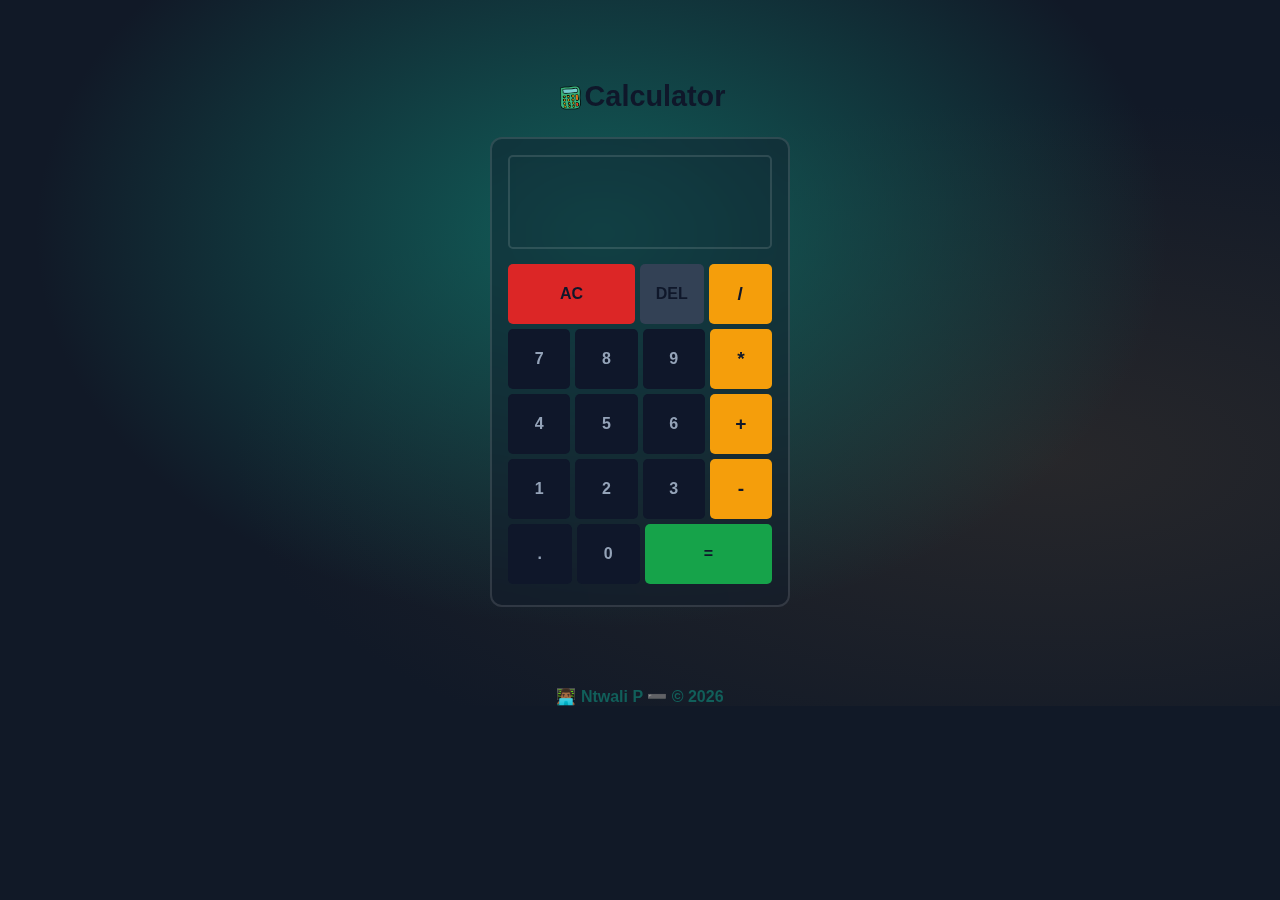
==== index.html @ 82afcaf2 "some changes 😂🫱🏾‍🫲🏾" ====
<!DOCTYPE html>
<html lang="en">

<head>
    <meta charset="UTF-8">
    <meta name="viewport" content="width=device-width, initial-scale=1.0">
    <link rel="shortcut icon" href="./img/calculator.png" type="image/x-icon">
    <title>Calculator</title>

    <link rel="stylesheet" href="./style.css">

</head>

<body>
    <div class="container">

        <div class="title">
            <img src="./img/calculator.png" alt="icon">
            <h1>Calculator</h1>
        </div>

        <div class="calculator">

            <div class="calculator__display">
                <div class="top"></div>
                <div class="bottom"></div>
            </div>

            <div class="calculator__keys">
                <button class="clear special">AC</button>
                <button class="delete">DEL</button>
                <button class="operator">/</button>

            </div>
            <div class="calculator__keys">
                <button class="value">7</button>
                <button class="value">8</button>
                <button class="value">9</button>
                <button class="operator">*</button>
            </div>
            <div class="calculator__keys">
                <button class="value">4</button>
                <button class="value">5</button>
                <button class="value">6</button>
                <button class="operator">+</button>
            </div>
            <div class="calculator__keys">
                <button class="value">1</button>
                <button class="value">2</button>
                <button class="value">3</button>
                <button class="operator">-</button>
            </div>

            <div class="calculator__keys">
                <button class="decimal">.</button>
                <button class="value">0</button>
                <button class="special equal">=</button>
            </div>
        </div>
    </div>
    <!-- ================================ -->
    <footer>
        <p>
            <a href="" target="_blank"> 👨🏾‍💻 Ntwali P ➖</a>
        </p> &copy
        <script>document.write(new Date().getFullYear());
        </script>
    </footer>

    <!-- Javascript -->
    <script src="./script.js"></script>
</body>

</html>
---- style.css ----
* {
    margin: 0;
    padding: 0;
    box-sizing: border-box;
}

body {
    font-family: sans-serif;
    background-color: #111927;
    background-image:
        radial-gradient(at 47% 33%, hsl(176.10, 69%, 22%) 0, transparent 59%),
        radial-gradient(at 82% 65%, hsl(240.00, 4%, 16%) 0, transparent 55%);
    background-repeat: no-repeat;
}

.container {
    max-width: 300px;
    margin: 5rem auto;
}

.title {
    display: flex;
    justify-content: center;
    margin-bottom: 1.5rem;
}

.title img {
    width: 30px;
    object-fit: contain;
}

.title h1 {
    font-size: 1.8em;
    font-weight: 700;
    color: #0f172a;
}

.calculator {
    backdrop-filter: blur(10px) saturate(100%);
    -webkit-backdrop-filter: blur(10px) saturate(100%);
    background-color: rgba(17, 25, 40, 0.44);
    border-radius: 12px;
    border: 2px solid rgba(255, 255, 255, 0.125);
    width: 100%;
    padding: 1rem;

}

/* --- Calculator Display Styling --- */
.calculator__display {
    padding: 5px;
    text-align: right;
    border: 2px solid rgba(255, 255, 255, 0.125);
    border-radius: 5px;
    margin-bottom: 15px;
    color: #94a3b8;
    font-weight: 600;
    word-wrap: break-word;
    word-break: break-all;
}

.calculator__display>.top {
    font-size: 1.5rem;
    min-height: 2rem;
}

.calculator__display>.bottom {
    font-size: 2.5rem;
    min-height: 3rem;
}

/* --- Calculator Keys Styling --- */
.calculator__keys {
    /* border: 2px solid green; */
    display: flex;
    flex-wrap: wrap;
    gap: 5px;
}

/* --- General Buttons Styling --- */
.calculator__keys button {
    height: 60px;
    outline: none;
    border-radius: 5px;
    border: none;
    flex: 1;
    margin-bottom: 5px;
    font-size: 1rem;
    font-weight: 700;
    background-color: #0f172a;
    color: #94a3b8;
    cursor: pointer;
}

.calculator__keys button:hover {
    background-color: #334155;
    color: #0f172a;
}

.calculator__keys button:active {
    transform: scale(0.95);
}

.calculator__keys>.special {
    flex: 2;
}

/* --- Operator Buttons Styling */
.calculator__keys>.operator {
    font-size: 1.2rem;
    background-color: #f59e0b;
    color: #0f172a;
}

.calculator__keys>.operator:hover {
    background-color: #fbbf24;
}

/* --- Equal Button Styling --- */
.calculator__keys>.equal {
    background-color: #16a34a;
    color: #0f172a;
}

.calculator__keys>.equal:hover {
    background-color: #22c55e;
}

/* --- Clear Button Styling --- */
.calculator__keys>.clear {
    background-color: #dc2626;
    color: #0f172a;
}

.calculator__keys>.clear:hover {
    background-color: #ef4444;
}

/* --- Del and % Button Styling --- */
.calculator__keys>.delete,
.calculator__keys>.percentage {
    background-color: #334155;
    color: #0f172a;
}

.calculator__keys>.delete:hover,
.calculator__keys>.percentage:hover {
    background-color: #0f172a;
    color: #334155;
}

/* --- Footer Styling --- */
footer {
    text-align: center;
    color: #115f5a;
    font-weight: 700;
}

footer>p {
    display: inline-block;
}

footer a {
    text-decoration: none;
    color: #115f5a;
}
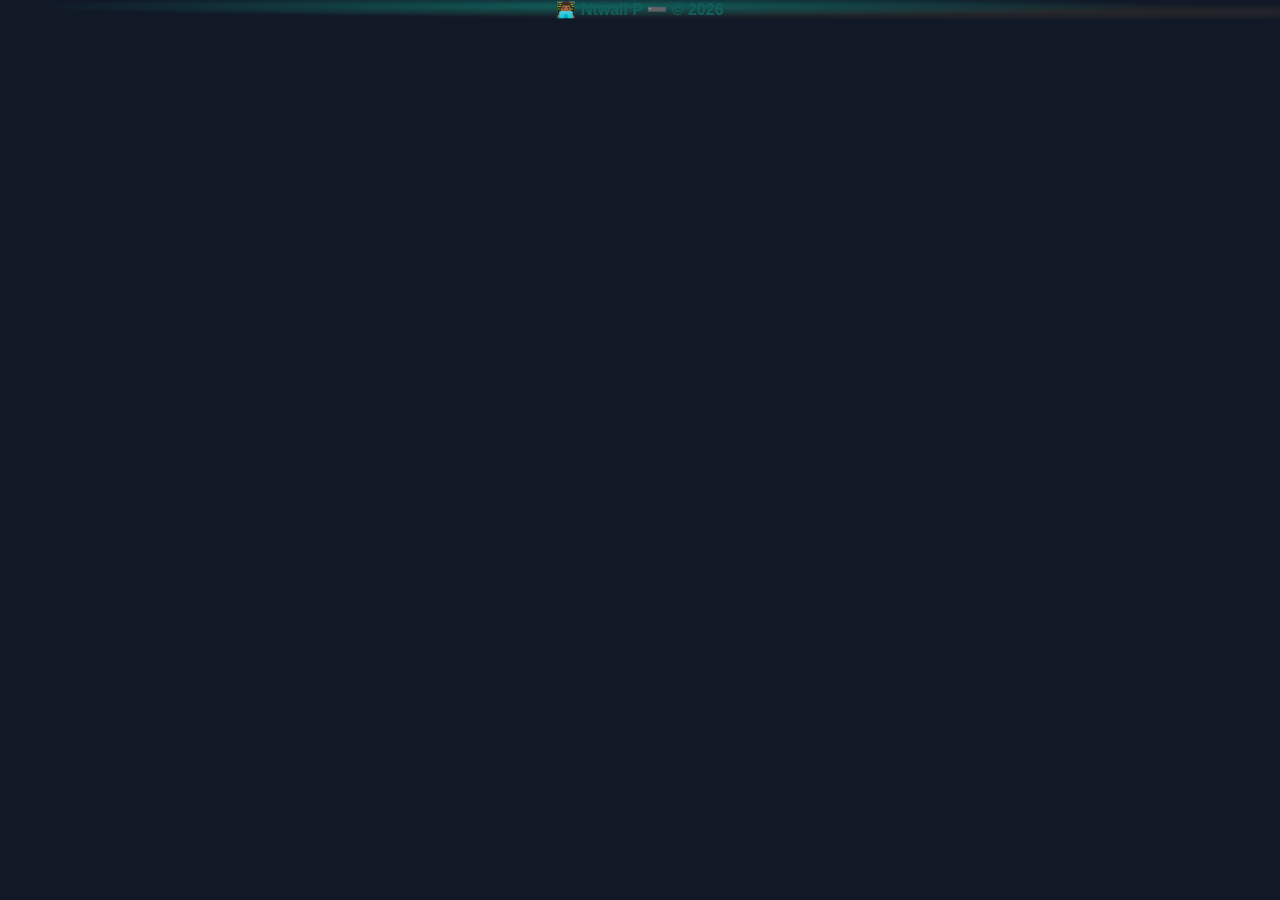
==== commit 821962f3: "some changes" ====
--- a/index.html
+++ b/index.html
@@ -1,18 +1,16 @@
 <!DOCTYPE html>
 <html lang="en">
-
-<head>
-    <meta charset="UTF-8">
-    <meta name="viewport" content="width=device-width, initial-scale=1.0">
-    <link rel="shortcut icon" href="./img/calculator.png" type="image/x-icon">
+  <head>
+    <meta charset="UTF-8" />
+    <meta name="viewport" content="width=device-width, initial-scale=1.0" />
+    <link rel="shortcut icon" href="./img/calculator.png" type="image/x-icon" />
     <title>Calculator</title>
 
-    <link rel="stylesheet" href="./style.css">
+    <link rel="stylesheet" href="./style.css" />
+  </head>
 
-</head>
-
-<body>
-    <div class="container">
+  <body>
+    <!-- <div class="container">
 
         <div class="title">
             <img src="./img/calculator.png" alt="icon">
@@ -57,18 +55,19 @@
                 <button class="special equal">=</button>
             </div>
         </div>
-    </div>
+    </div> -->
     <!-- ================================ -->
     <footer>
-        <p>
-            <a href="" target="_blank"> 👨🏾‍💻 Ntwali P ➖</a>
-        </p> &copy
-        <script>document.write(new Date().getFullYear());
-        </script>
+      <p>
+        <a href="iamntwali.netlify.app" target="_blank"> 👨🏾‍💻 Ntwali P ➖</a>
+      </p>
+      &copy
+      <script>
+        document.write(new Date().getFullYear());
+      </script>
     </footer>
 
     <!-- Javascript -->
     <script src="./script.js"></script>
-</body>
-
-</html>+  </body>
+</html>
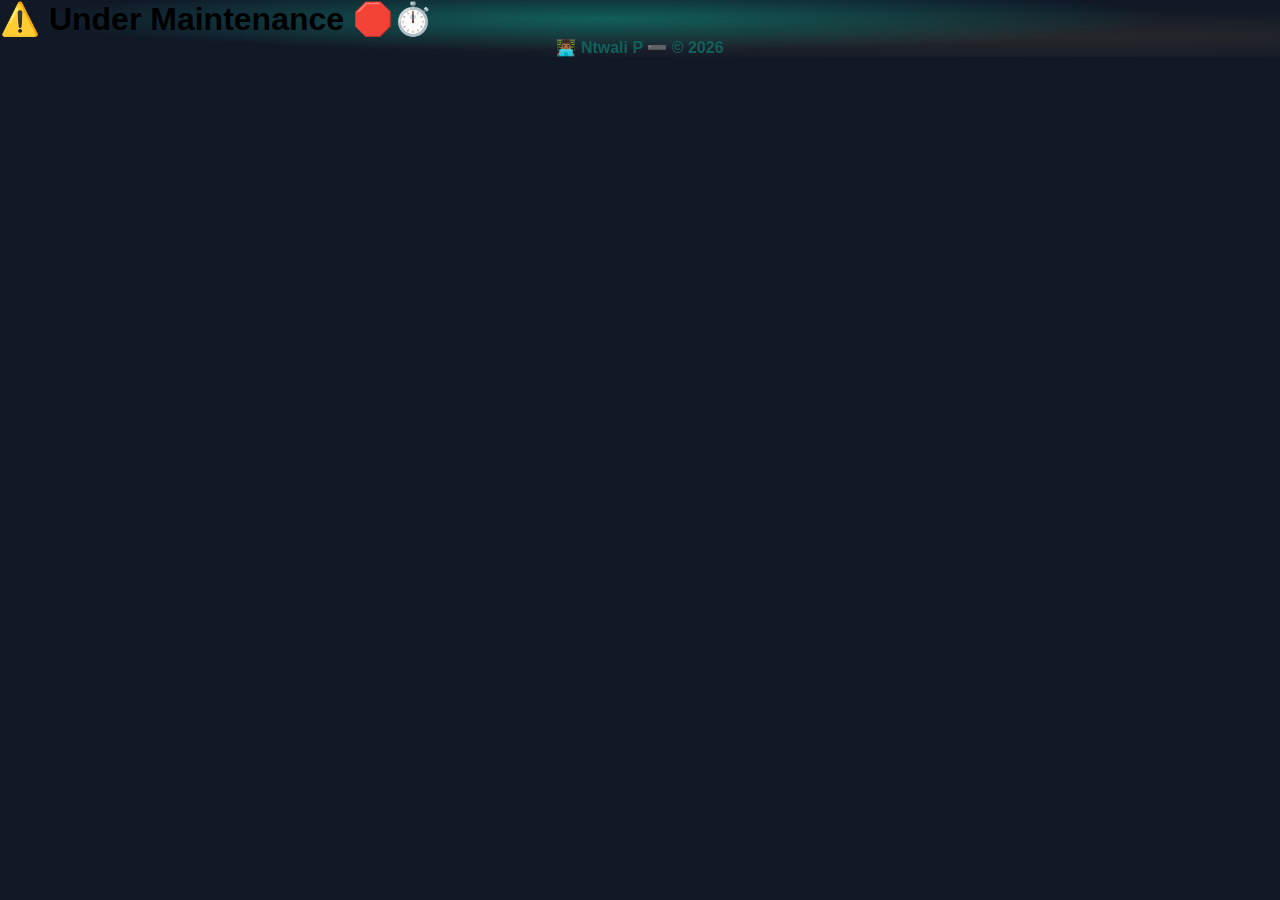
==== commit 4da3a1bd: "some changes" ====
--- a/index.html
+++ b/index.html
@@ -56,6 +56,10 @@
             </div>
         </div>
     </div> -->
+
+    <div class="warning">
+      <h1>⚠️ Under Maintenance 🛑⏱️</h1>
+    </div>
     <!-- ================================ -->
     <footer>
       <p>
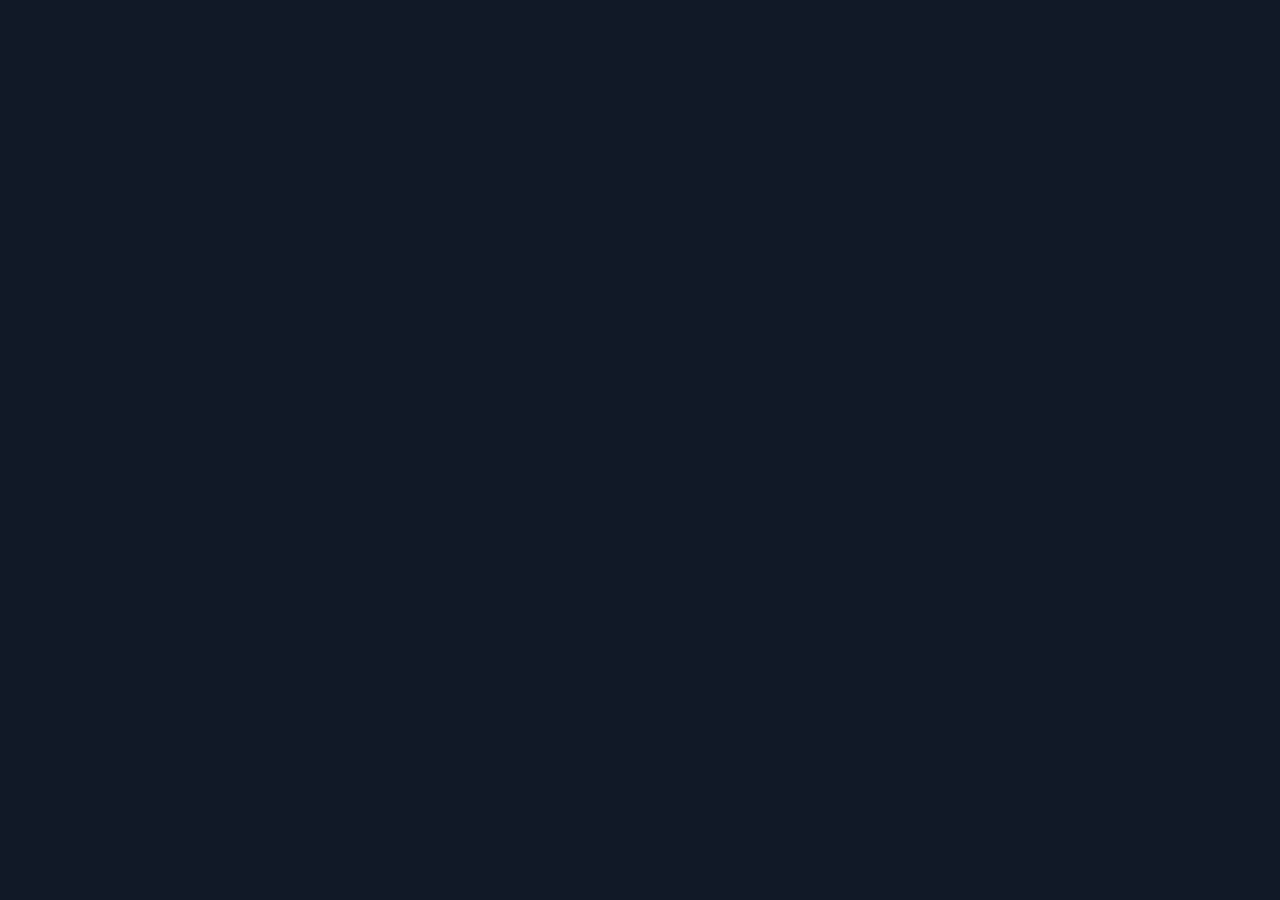
==== commit 9bc9da87: "some changes" ====
--- a/index.html
+++ b/index.html
@@ -8,70 +8,21 @@
 
     <link rel="stylesheet" href="./style.css" />
   </head>
+  <style>
+    body {
+      font-family: sans-serif;
+      text-align: center;
+    }
 
-  <body>
-    <!-- <div class="container">
+    h1 {
+      font-size: 24px;
+    }
 
-        <div class="title">
-            <img src="./img/calculator.png" alt="icon">
-            <h1>Calculator</h1>
-        </div>
-
-        <div class="calculator">
-
-            <div class="calculator__display">
-                <div class="top"></div>
-                <div class="bottom"></div>
-            </div>
-
-            <div class="calculator__keys">
-                <button class="clear special">AC</button>
-                <button class="delete">DEL</button>
-                <button class="operator">/</button>
-
-            </div>
-            <div class="calculator__keys">
-                <button class="value">7</button>
-                <button class="value">8</button>
-                <button class="value">9</button>
-                <button class="operator">*</button>
-            </div>
-            <div class="calculator__keys">
-                <button class="value">4</button>
-                <button class="value">5</button>
-                <button class="value">6</button>
-                <button class="operator">+</button>
-            </div>
-            <div class="calculator__keys">
-                <button class="value">1</button>
-                <button class="value">2</button>
-                <button class="value">3</button>
-                <button class="operator">-</button>
-            </div>
-
-            <div class="calculator__keys">
-                <button class="decimal">.</button>
-                <button class="value">0</button>
-                <button class="special equal">=</button>
-            </div>
-        </div>
-    </div> -->
-
-    <div class="warning">
-      <h1>⚠️ Under Maintenance 🛑⏱️</h1>
-    </div>
-    <!-- ================================ -->
-    <footer>
-      <p>
-        <a href="iamntwali.netlify.app" target="_blank"> 👨🏾‍💻 Ntwali P ➖</a>
-      </p>
-      &copy
-      <script>
-        document.write(new Date().getFullYear());
-      </script>
-    </footer>
-
-    <!-- Javascript -->
-    <script src="./script.js"></script>
-  </body>
+    #countdown {
+      font-size: 36px;
+      font-weight: bold;
+      margin: 20px 0;
+    }
+  </style>
+  <body></body>
 </html>
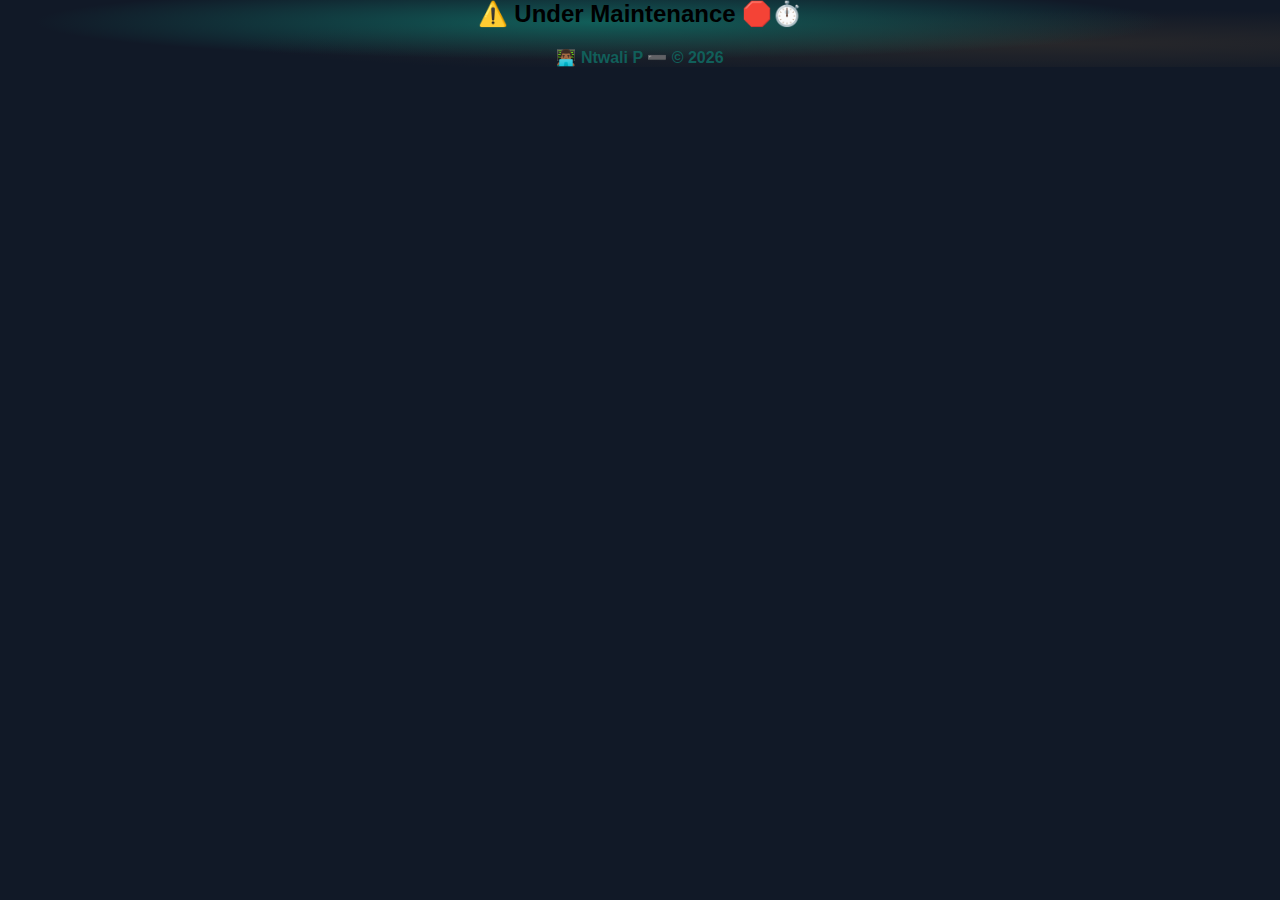
==== commit ebff32d7: "some changes" ====
--- a/index.html
+++ b/index.html
@@ -24,5 +24,24 @@
       margin: 20px 0;
     }
   </style>
-  <body></body>
+  <body>
+    <div class="warning">
+      <h1>⚠️ Under Maintenance 🛑⏱️</h1>
+      <div id="countdown"></div>
+    </div>
+
+    <!-- ================================ -->
+    <footer>
+      <p>
+        <a href="iamntwali.netlify.app" target="_blank"> 👨🏾‍💻 Ntwali P ➖</a>
+      </p>
+      &copy
+      <script>
+        document.write(new Date().getFullYear());
+      </script>
+    </footer>
+
+    <!-- Javascript -->
+    <script src="./script.js"></script>
+  </body>
 </html>
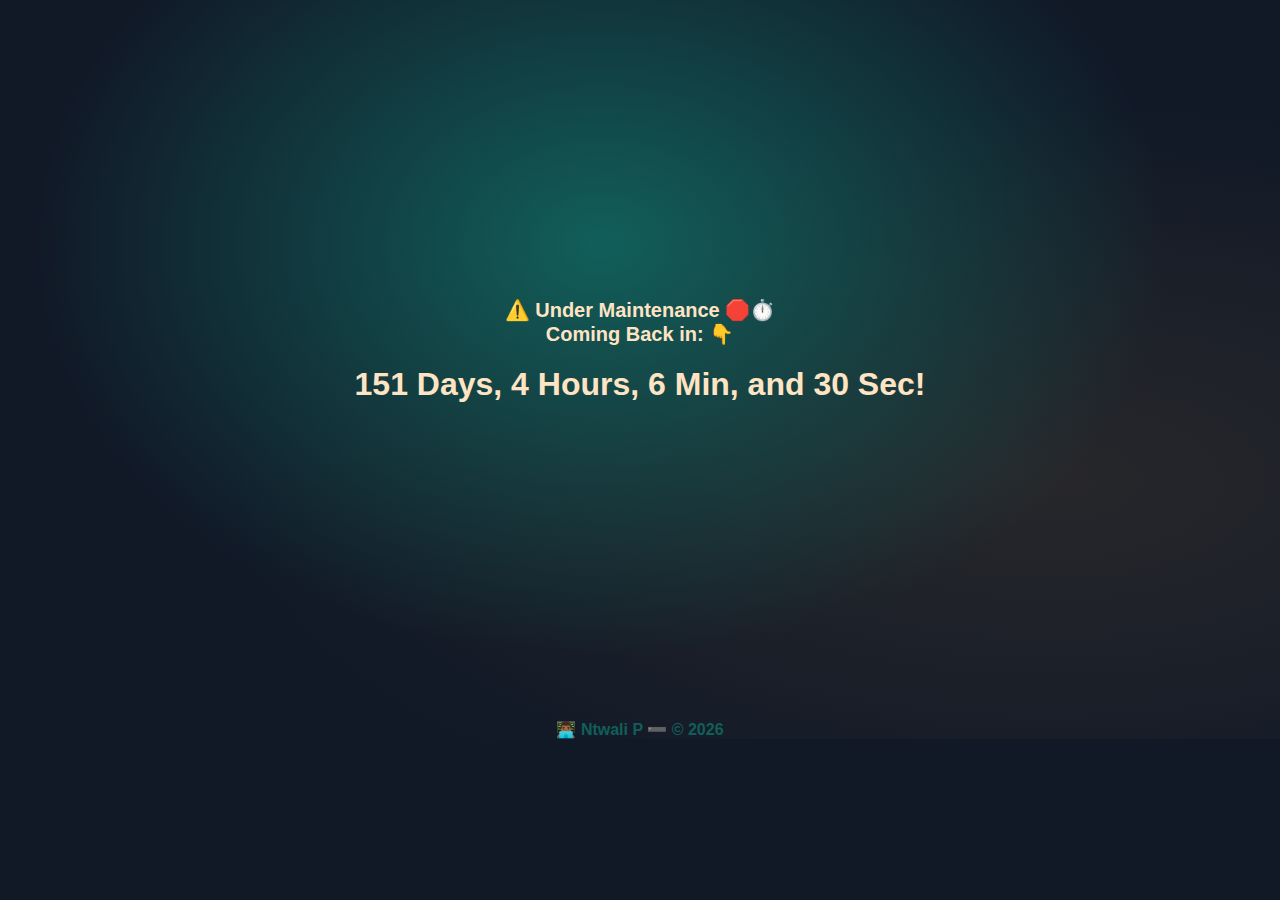
==== commit 0deec856: "some changes" ====
--- a/index.html
+++ b/index.html
@@ -11,15 +11,32 @@
   <style>
     body {
       font-family: sans-serif;
+      background-color: #111927;
+      background-image: radial-gradient(
+          at 47% 33%,
+          hsl(176.1, 69%, 22%) 0,
+          transparent 59%
+        ),
+        radial-gradient(at 82% 65%, hsl(240, 4%, 16%) 0, transparent 55%);
+      background-repeat: no-repeat;
       text-align: center;
     }
 
     h1 {
-      font-size: 24px;
+      font-size: 20px;
+    }
+
+    .warning {
+      color: bisque;
+      min-height: 80vh;
+      display: flex;
+      flex-direction: column;
+      align-items: center;
+      justify-content: center;
     }
 
     #countdown {
-      font-size: 36px;
+      font-size: 32px;
       font-weight: bold;
       margin: 20px 0;
     }
@@ -27,6 +44,7 @@
   <body>
     <div class="warning">
       <h1>⚠️ Under Maintenance 🛑⏱️</h1>
+      <h1>Coming Back in: 👇</h1>
       <div id="countdown"></div>
     </div>
 
@@ -42,6 +60,46 @@
     </footer>
 
     <!-- Javascript -->
-    <script src="./script.js"></script>
+    <script>
+      const countdownEl = document.getElementById("countdown");
+
+      const updateCountdown = () => {
+        const countdownMessage = countdownUntilOnline();
+        countdownEl.textContent = countdownMessage;
+      };
+
+      updateCountdown();
+      setInterval(updateCountdown, 1000);
+
+      function countdownUntilOnline() {
+        // Get today's date
+        const today = new Date();
+
+        // Set the target date as December 25th of the current year
+        const christmas = new Date(today.getFullYear(), 11, 25);
+
+        // Calculate the time difference between today and Christmas
+        const timeToChristmas = christmas.getTime() - today.getTime();
+
+        // Convert the time difference to days, hours, minutes, and seconds
+        const daysLeft = Math.floor(timeToChristmas / (1000 * 60 * 60 * 24));
+        const hoursLeft = Math.floor(
+          (timeToChristmas % (1000 * 60 * 60 * 24)) / (1000 * 60 * 60)
+        );
+        const minutesLeft = Math.floor(
+          (timeToChristmas % (1000 * 60 * 60)) / (1000 * 60)
+        );
+        const secondsLeft = Math.floor((timeToChristmas % (1000 * 60)) / 1000);
+
+        // Format the countdown message
+        const countdownMessage = `${daysLeft} Days, ${hoursLeft} Hours, ${minutesLeft} Min, and ${secondsLeft} Sec!`;
+
+        // Return the countdown message
+        return countdownMessage;
+      }
+
+      const countdownMessage = countdownUntilOnline();
+      console.log(countdownMessage);
+    </script>
   </body>
 </html>
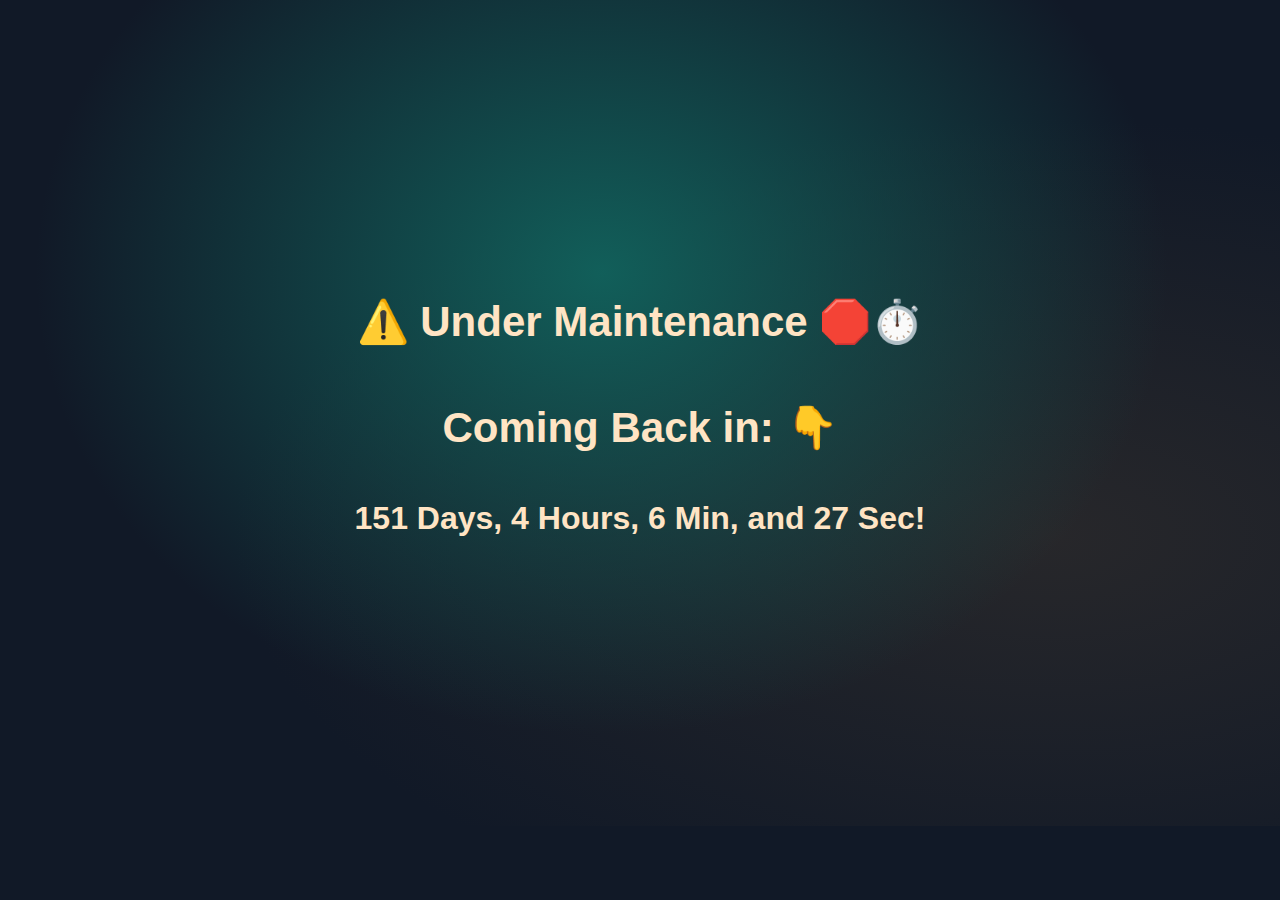
==== commit 493ccd1d: "some changes" ====
--- a/index.html
+++ b/index.html
@@ -5,8 +5,6 @@
     <meta name="viewport" content="width=device-width, initial-scale=1.0" />
     <link rel="shortcut icon" href="./img/calculator.png" type="image/x-icon" />
     <title>Calculator</title>
-
-    <link rel="stylesheet" href="./style.css" />
   </head>
   <style>
     body {
@@ -23,16 +21,17 @@
     }
 
     h1 {
-      font-size: 20px;
+      font-size: 42px;
     }
 
     .warning {
       color: bisque;
-      min-height: 80vh;
+      height: 90vh;
       display: flex;
       flex-direction: column;
       align-items: center;
       justify-content: center;
+      overflow-y: hidden;
     }
 
     #countdown {
@@ -47,17 +46,6 @@
       <h1>Coming Back in: 👇</h1>
       <div id="countdown"></div>
     </div>
-
-    <!-- ================================ -->
-    <footer>
-      <p>
-        <a href="iamntwali.netlify.app" target="_blank"> 👨🏾‍💻 Ntwali P ➖</a>
-      </p>
-      &copy
-      <script>
-        document.write(new Date().getFullYear());
-      </script>
-    </footer>
 
     <!-- Javascript -->
     <script>
